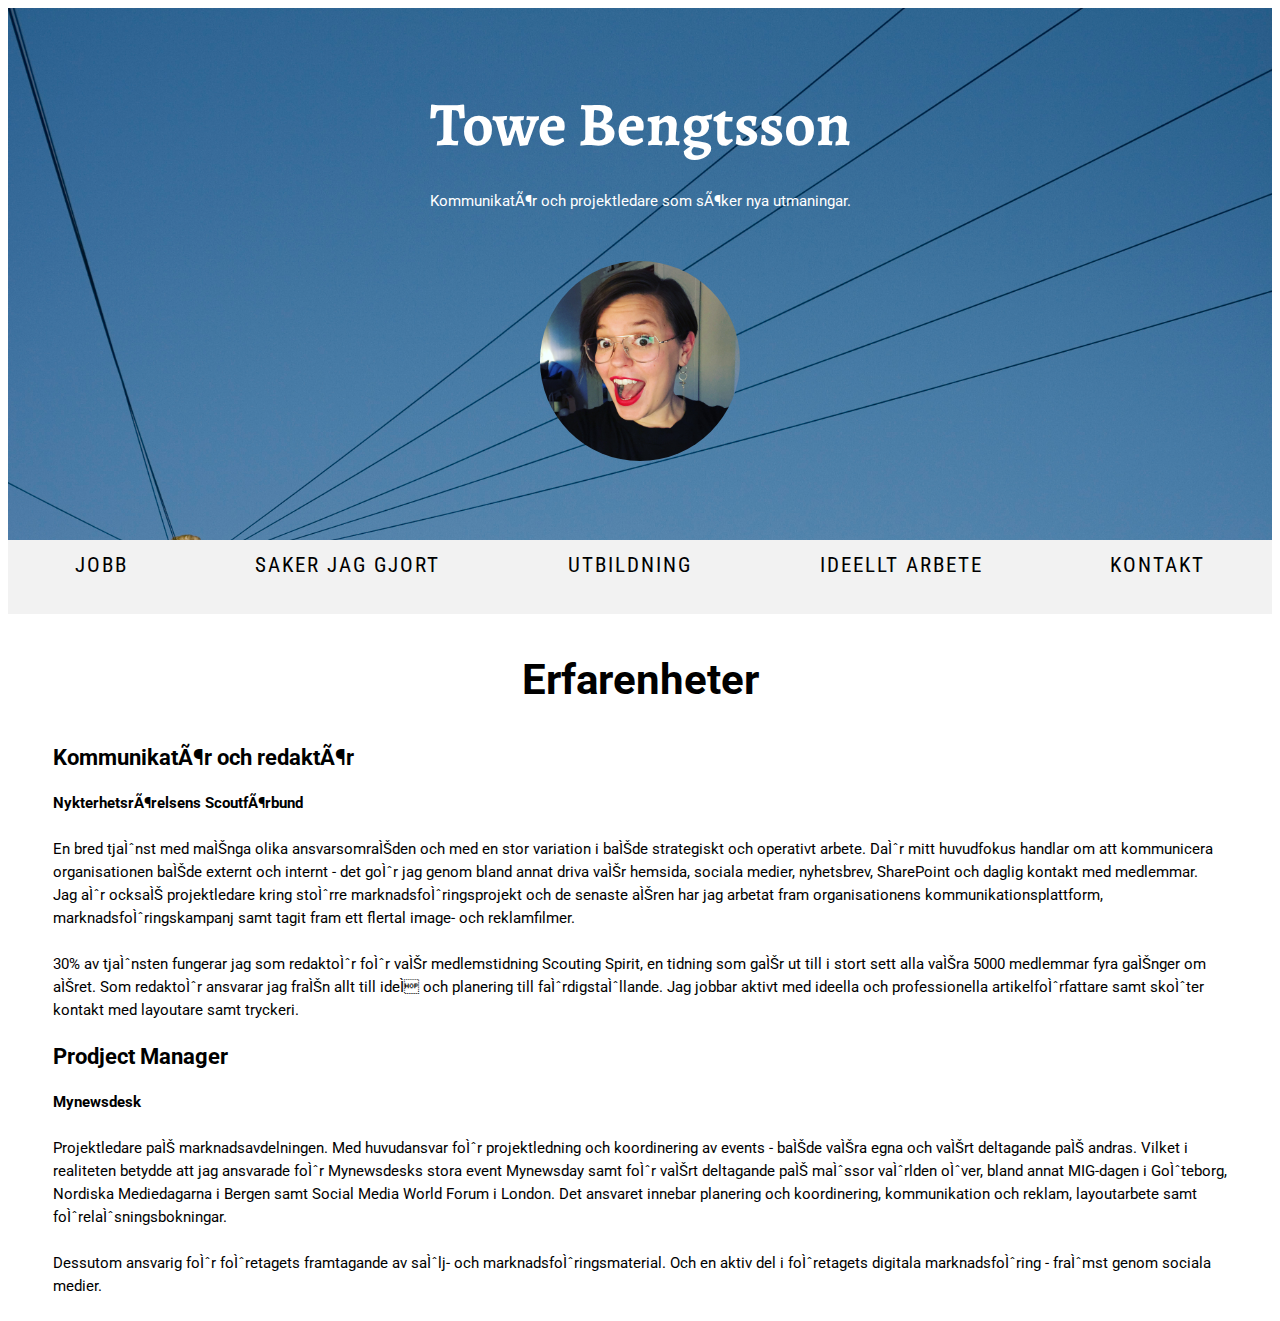
==== page2.html @ e5bfa06a "Initial commit" ====
<!DOCTYPE html>

<html lang="sv">

  <head>
    <meta charset=”UTF-8”>
    <title>Towe</title>
    <meta name="keywords:" content="cv, towe, bengtsson, kommunikatör, projektledare, portfolio">
    <meta name=="" content="">
    <link href="http://fonts.googleapis.com/css?family=Roboto|Roboto+Condensed|Alegreya:700" rel="stylesheet" type="text/css" />
    <link rel="stylesheet" href="./styles.css" type="text/css"
  </head>

  <body>
    <div class="hero">
      <a href="./index.html">
        <h1>Towe Bengtsson</h1>
        <p class="hero-text">Kommunikatör och projektledare som söker nya utmaningar. </p>
        <img class="me-resize"
        <img src="images/IMG_0198.jpg" alt="Towe Bengtsson"/>
    </div>
        </a>

        <ul class="menu">
          <li><a href="./page2.html">Jobb</a></li>
          <li><a href="./page6.html">Saker jag gjort</a></li>
          <li><a href="./page3.html">Utbildning</a></li>
          <li><a href="./page4.html">Ideellt arbete</a></li>
          <li><a href="./page5.html">Kontakt</a></li>
        </ul>

      <h2>Erfarenheter</h2>
        <h3>Kommunikatör och redaktör</h3>
          <h4>Nykterhetsrörelsens Scoutförbund</h4>
            <p >En bred tjänst med många olika ansvarsområden och med en stor variation i både strategiskt och operativt
              arbete. Där mitt huvudfokus handlar om att kommunicera organisationen både externt och internt - det gör
              jag genom bland annat driva vår hemsida, sociala medier, nyhetsbrev, SharePoint och daglig kontakt med
              medlemmar.<br>
              Jag är också projektledare kring större marknadsföringsprojekt och de senaste åren har jag arbetat fram
              organisationens kommunikationsplattform, marknadsföringskampanj samt tagit fram ett flertal image- och
              reklamfilmer.<br><br>
              30% av tjänsten fungerar jag som redaktör för vår medlemstidning Scouting Spirit, en tidning som går ut
              till i stort sett alla våra 5000 medlemmar fyra gånger om året. Som redaktör ansvarar jag från allt till
              idé och planering till färdigställande. Jag jobbar aktivt med ideella och professionella artikelförfattare
              samt sköter kontakt med layoutare samt tryckeri. </p>
        <h3>Prodject Manager</h3>
          <h4>Mynewsdesk</h4>
            <p>Projektledare på marknadsavdelningen. Med huvudansvar för projektledning och koordinering av events -
              både våra egna och vårt deltagande på andras. Vilket i realiteten betydde att jag ansvarade för Mynewsdesks
              stora event Mynewsday samt för vårt deltagande på mässor världen över, bland annat MIG-dagen i Göteborg,
              Nordiska Mediedagarna i Bergen samt Social Media World Forum i London. Det ansvaret innebar planering och
              koordinering, kommunikation och reklam, layoutarbete samt föreläsningsbokningar.<br><br>
              Dessutom ansvarig för företagets framtagande av sälj- och marknadsföringsmaterial. Och en aktiv del i
              företagets digitala marknadsföring - främst genom sociala medier.</p>
      </div>


  </body
---- styles.css ----
h1 {
    color: white;
    font-family: 'Alegreya', serif;
    font-weight: 700;
    line-height: 46px;
    font-size: 62px;
    margin: 43px 0 43px 0;
    text-align: center;
    }
  h2 {
    color: #000000;
    font-family: 'Roboto', sans-serif;
    font-weight: 700;
    line-height: 46px;
    font-size: 42px;
    margin: 43px 45px 43px 45px;
    text-align: center;
    }
  h3 {
    font-family: 'Roboto', sans-serif;
    font-weight: black;
    font-size: 22px;
    line-height: 23px;
    margin: 0px 45px 23px 45px;
    }
  h4 {
    font-family: 'Roboto', sans-serif;
    font-weight: black;
    font-size: 15px;
    line-height: 23px;
    margin: 0 45px 23px 45px;
    }
  h6 {
    position: absolute;
    text-align: center;
    font-family: 'Roboto Condensed', sans-serif;
    font-weight: normal;
    font-size: 21px;
    line-height: 23px;
    text-transform: uppercase;
    letter-spacing: 2px;
    margin: 0 0 23px 0;
  }

  p {
    font-family: 'Roboto', sans-serif;
    font-size: 15px;
    line-height: 23px;
    margin: 0 45px 23px 45px;
    }


    .menu {
    list-style-type: none;
    margin: 0;
    padding: 0;
    overflow: hidden;
    background-color: #f2f2f2;
    display: flex;
    justify-content: center;
    justify-content: space-evenly;
  }

  li{
    font-family: 'Roboto', sans-serif;
    font-size: 15px;
    line-height: 23px;
    margin: 0 45px 23px 45px;
  }


  li {
    float: left;
  }
  li a {
    display: inline-block;
    color: black;
    text-align: center;
    padding: 14px 16px;
    text-decoration: none;
    font-family: 'Roboto Condensed', sans-serif;
    font-weight: normal;
    font-size: 21px;
    line-height: 23px;
    text-transform: uppercase;
    letter-spacing: 2px;
  }

  li a:hover {
    background-color: #555;
    color: white;
}

  a:link{
    color: black;
    text-decoration: none;
  }

    .outer_container{
      border: 3px solid #ffffff;
      background-color: #ffffff;
      align-items: center;
      justify-content: center;
      width: 80%;
      margin: auto;
    }
    .hero {
      Background-image: url(./images/communication.jpg);
      background-size: cover;
      text-align: center;
  	  color: white;
  	  padding:50px;
    }

    .hero-text{
        color: white;
        font-family: 'Roboto', sans-serif;
        font-size: 15px;
        line-height: 23px;
        margin: 0 0 23px 0;
        }

    .container{
      display: flex;
      align-items: center;
      justify-content: space-evenly;
    }

    .jobs{
      background-color: #ffffff;
      position: relative;
      opacity: 0.5;
      }
    .jobs:hover{
      opacity: 1;
    }

    .jobs-img{
      width:100%;
	    height:100%;
      Position: absolute;
     	top: 0;

	    Display: flex;
	    align-items: center;
	    justify-content: center;
	     }

    .jobs-text{
      color: #293756;
      font-family: 'Roboto Condensed', sans-serif;
      font-weight: normal;
      font-size: 21px;
      line-height: 23px;
      text-transform: uppercase;
      letter-spacing: 2px;
      margin: 0 0 23px 0;
      text-align: center;
    }

      .header-container{
      	width:100%;
      	height:100%;
      	Position: absolute;
      	top: 0;

      	Display: fler;
      	align-items: center;
      	justify-content: center;
      	}

      .work-heading {
      Color: white;
      }

    .first{
      color: #f44242;
      }

    .me-resize{
      height: 200px;
      width: 200px;
      margin: 25px;
      border-radius: 50%;
      }

    .camping-resize{
      max-width: 100%;
      height: auto;
      }
    .education-resize {
      max-width: 100%;
      height: auto;
    }
    .computor-resize {
      max-width: 100%;
      height: auto;
    }

    .container-projects{
      display: flex;
      align-items: center;
      margin: 45px;
    }

    .projects{
      position: relative;
      align-items: flex-start;
      justify-content: flex-start;
      text-align: left;
    }

    .work-example{
      max-width: 50%;

    }
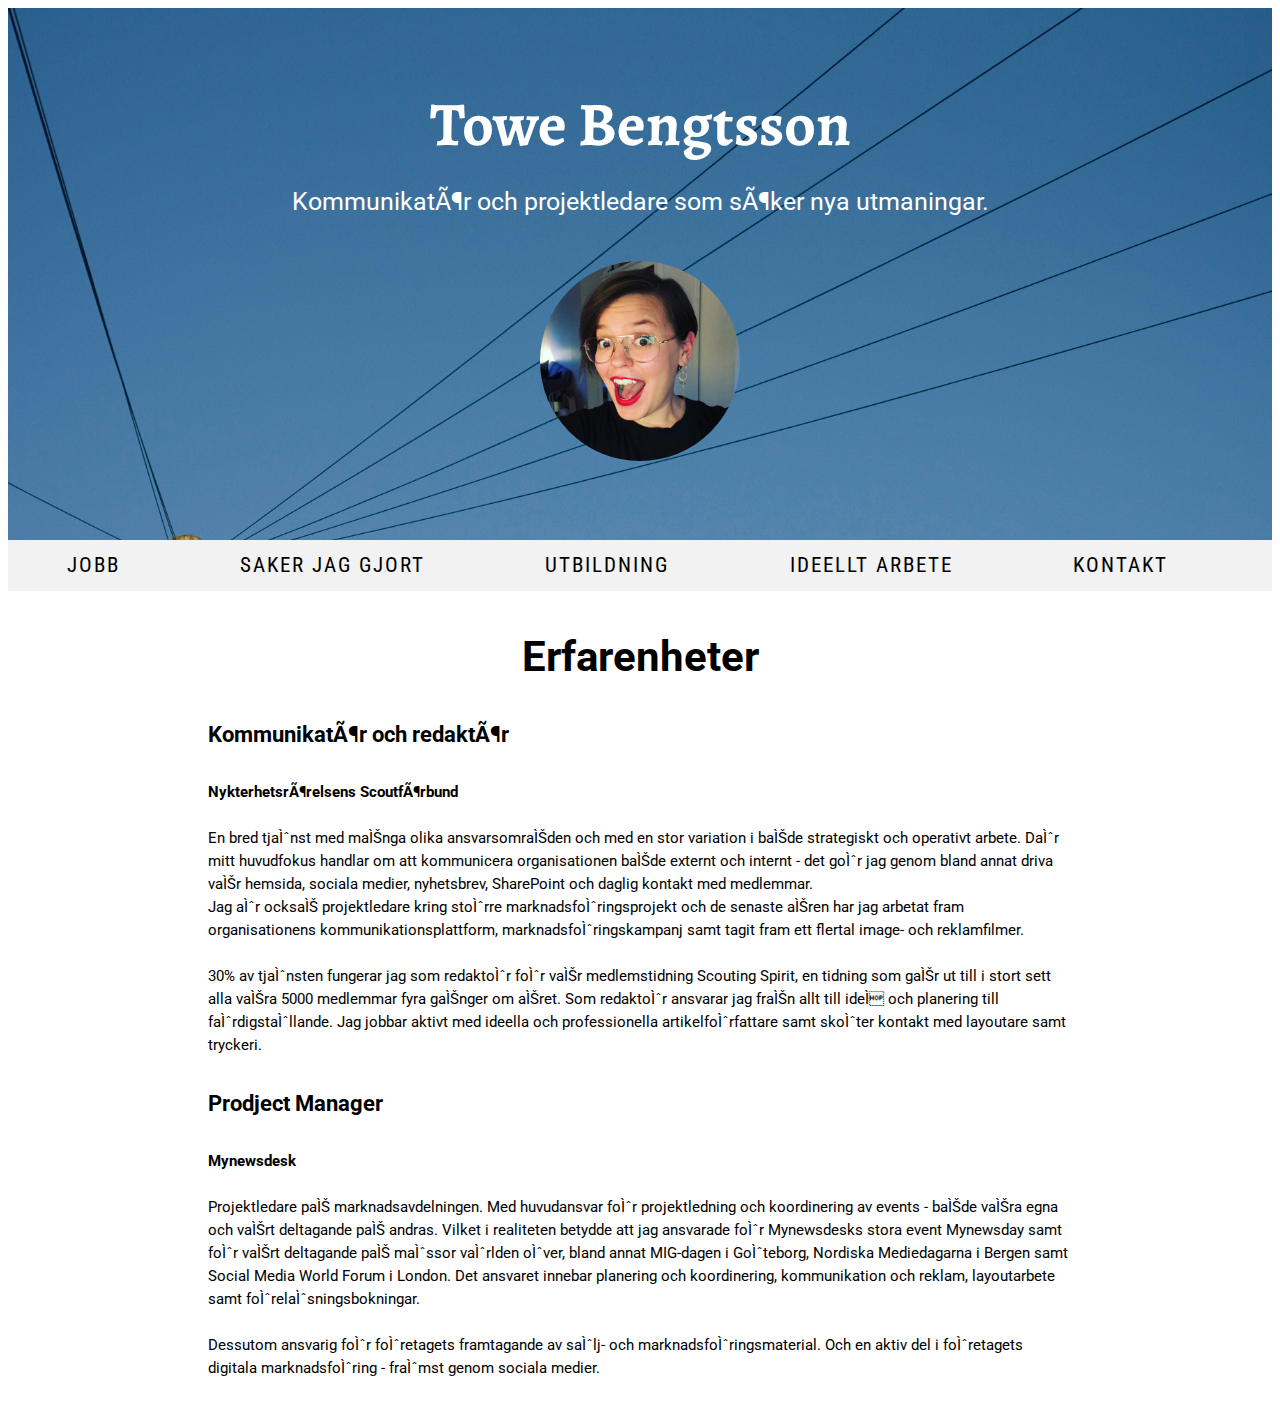
==== commit 970f99bb: "links header" ====
--- a/page2.html
+++ b/page2.html
@@ -12,8 +12,8 @@
   </head>
 
   <body>
-    <div class="hero">
-      <a href="./index.html">
+    <a href="./index.html">
+      <div class="hero">
         <h1>Towe Bengtsson</h1>
         <p class="hero-text">Kommunikatör och projektledare som söker nya utmaningar. </p>
         <img class="me-resize"
--- a/styles.css
+++ b/styles.css
@@ -15,7 +15,7 @@
     font-weight: 700;
     line-height: 46px;
     font-size: 42px;
-    margin: 43px 45px 43px 45px;
+    margin: 43px 200px 43px 200px;
     text-align: center;
     }
   h3 {
@@ -23,14 +23,14 @@
     font-weight: black;
     font-size: 22px;
     line-height: 23px;
-    margin: 0px 45px 23px 45px;
+    margin: 35px 200px 35px 200px;
     }
   h4 {
     font-family: 'Roboto', sans-serif;
     font-weight: black;
     font-size: 15px;
     line-height: 23px;
-    margin: 0 45px 23px 45px;
+    margin: 0 200px 23px 200px;
     }
   h6 {
     position: absolute;
@@ -48,9 +48,8 @@
     font-family: 'Roboto', sans-serif;
     font-size: 15px;
     line-height: 23px;
-    margin: 0 45px 23px 45px;
-    }
-
+    margin: 0 200px 23px 200px;
+    }
 
     .menu {
     list-style-type: none;
@@ -67,9 +66,8 @@
     font-family: 'Roboto', sans-serif;
     font-size: 15px;
     line-height: 23px;
-    margin: 0 45px 23px 45px;
-  }
-
+    margin: 0 45px 0px 0px;
+  }
 
   li {
     float: left;
@@ -95,17 +93,15 @@
 
   a:link{
     color: black;
+    text-decoration:none;
+  }
+
+  }
+  a:after{
+    color: black;
     text-decoration: none;
   }
 
-    .outer_container{
-      border: 3px solid #ffffff;
-      background-color: #ffffff;
-      align-items: center;
-      justify-content: center;
-      width: 80%;
-      margin: auto;
-    }
     .hero {
       Background-image: url(./images/communication.jpg);
       background-size: cover;
@@ -117,7 +113,7 @@
     .hero-text{
         color: white;
         font-family: 'Roboto', sans-serif;
-        font-size: 15px;
+        font-size: 25px;
         line-height: 23px;
         margin: 0 0 23px 0;
         }
@@ -131,25 +127,22 @@
     .jobs{
       background-color: #ffffff;
       position: relative;
-      opacity: 0.5;
-      }
-    .jobs:hover{
-      opacity: 1;
-    }
+      }
+
 
     .jobs-img{
       width:100%;
 	    height:100%;
-      Position: absolute;
+      position: absolute;
      	top: 0;
 
-	    Display: flex;
+	    display: flex;
 	    align-items: center;
 	    justify-content: center;
-	     }
+      }
 
     .jobs-text{
-      color: #293756;
+      color: black;
       font-family: 'Roboto Condensed', sans-serif;
       font-weight: normal;
       font-size: 21px;
@@ -175,28 +168,26 @@
       Color: white;
       }
 
-    .first{
+      .first{
       color: #f44242;
       }
 
-    .me-resize{
-      height: 200px;
-      width: 200px;
-      margin: 25px;
-      border-radius: 50%;
-      }
-
-    .camping-resize{
-      max-width: 100%;
-      height: auto;
-      }
-    .education-resize {
-      max-width: 100%;
-      height: auto;
-    }
+      .me-resize{
+        height: 200px;
+        width: 200px;
+        margin: 25px;
+        border-radius: 50%;
+        }
+
     .computor-resize {
       max-width: 100%;
       height: auto;
+      opacity: 0.5;
+      border-style: hidden;
+    }
+
+    a:hover .computor-resize {
+      opacity: 1;
     }
 
     .container-projects{
@@ -214,5 +205,28 @@
 
     .work-example{
       max-width: 50%;
-
-    }
+    }
+
+    .info-text {
+    font-family: 'Roboto', sans-serif;
+    font-size: 15px;
+    line-height: 23px;
+    margin: 35px 200px 35px 200px;
+    text-align: left;
+    }
+
+    .made-by{
+      font-family: 'Roboto', sans-serif;
+      font-size: 8px;
+      line-height: 23px;
+      margin: 35px 200px 35px 200px;
+      text-align: center;
+      }
+
+  /* @media screen and (min-width: 700px) {
+    .hero {
+      display: flex;
+      justify-content: center;
+      flex-direction: row;
+    }
+  } */
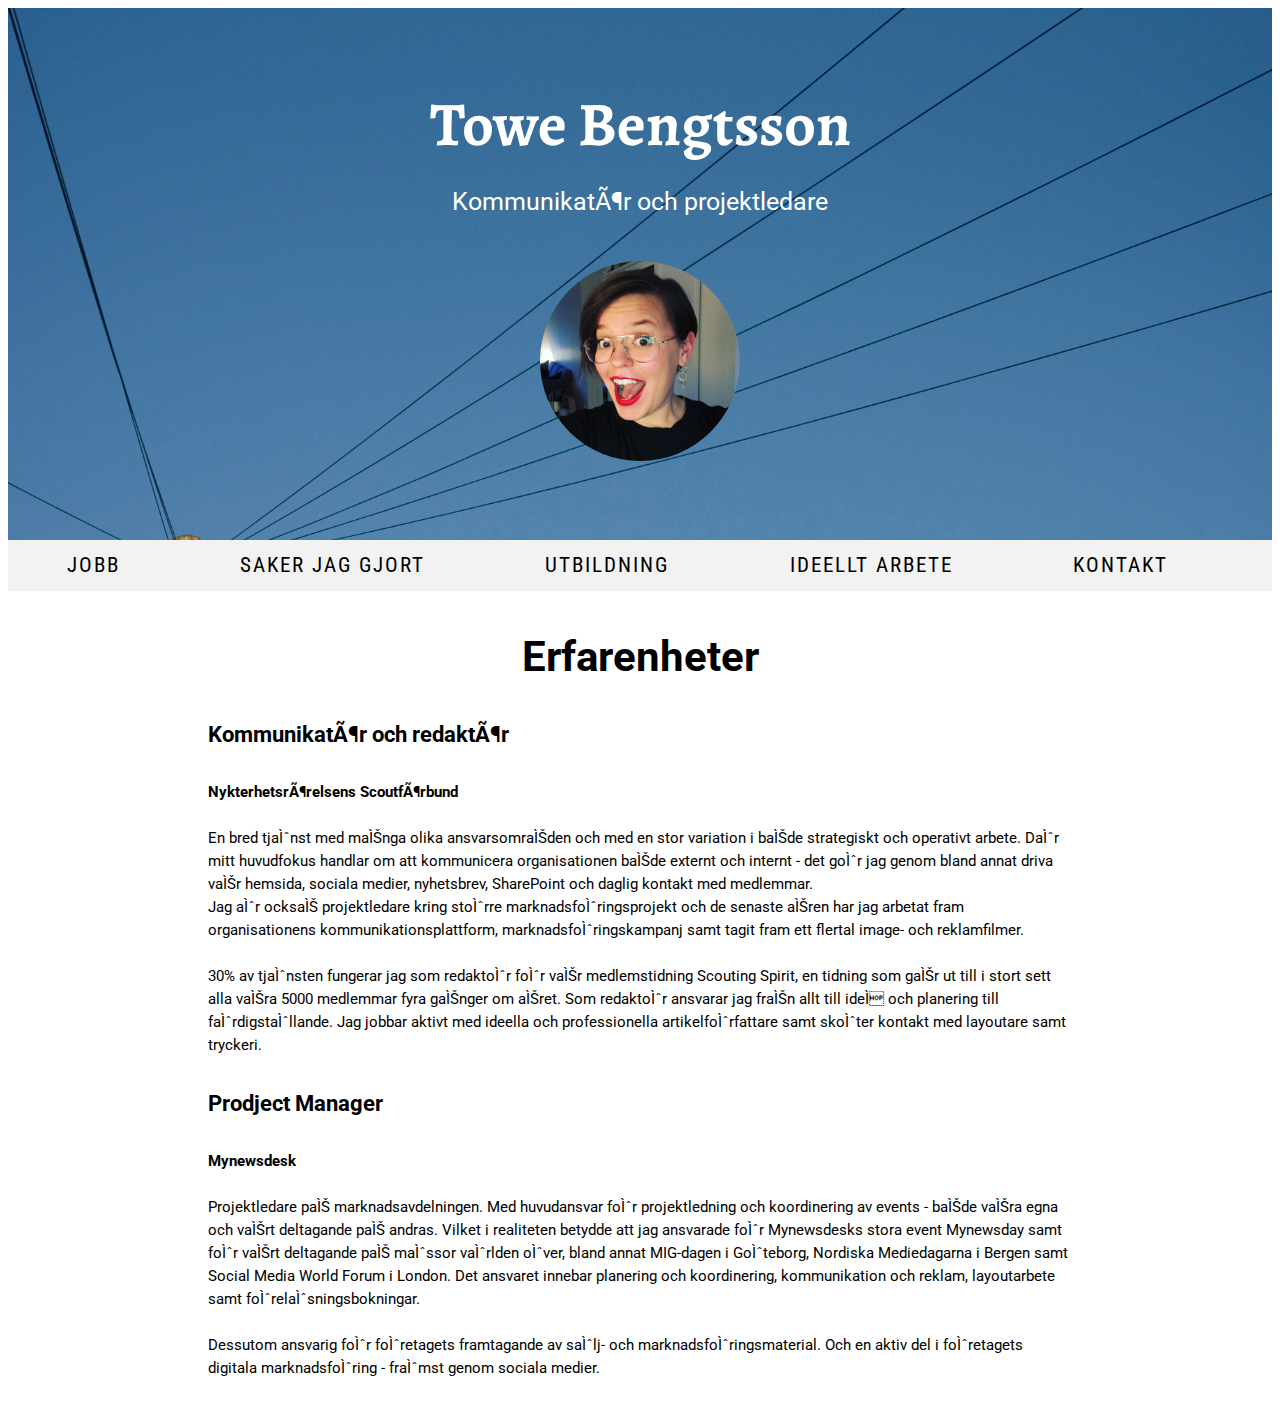
==== commit 44cdb759: "herp + menu cleanup" ====
--- a/page2.html
+++ b/page2.html
@@ -15,19 +15,19 @@
     <a href="./index.html">
       <div class="hero">
         <h1>Towe Bengtsson</h1>
-        <p class="hero-text">Kommunikatör och projektledare som söker nya utmaningar. </p>
-        <img class="me-resize"
-        <img src="images/IMG_0198.jpg" alt="Towe Bengtsson"/>
-    </div>
-        </a>
+        <p class="hero-text">Kommunikatör och projektledare </p>
+        <img class="me-resize" src="./images/IMG_0198.jpg" alt="Towe Bengtsson">
+      </div>
+    </a>
 
-        <ul class="menu">
-          <li><a href="./page2.html">Jobb</a></li>
-          <li><a href="./page6.html">Saker jag gjort</a></li>
-          <li><a href="./page3.html">Utbildning</a></li>
-          <li><a href="./page4.html">Ideellt arbete</a></li>
-          <li><a href="./page5.html">Kontakt</a></li>
-        </ul>
+    <ul class="menu">
+      <!-- Menyn -->
+      <li><a href="./page2.html">Jobb</a></li>
+      <li><a href="./page6.html">Saker jag gjort</a></li>
+      <li><a href="./page3.html">Utbildning</a></li>
+      <li><a href="./page4.html">Ideellt arbete</a></li>
+      <li><a href="./page5.html">Kontakt</a></li>
+    </ul>
 
       <h2>Erfarenheter</h2>
         <h3>Kommunikatör och redaktör</h3>
--- a/styles.css
+++ b/styles.css
@@ -103,7 +103,7 @@
   }
 
     .hero {
-      Background-image: url(./images/communication.jpg);
+      background-image: url(./images/communication.jpg);
       background-size: cover;
       text-align: center;
   	  color: white;
@@ -165,7 +165,7 @@
       	}
 
       .work-heading {
-      Color: white;
+      color: white;
       }
 
       .first{
